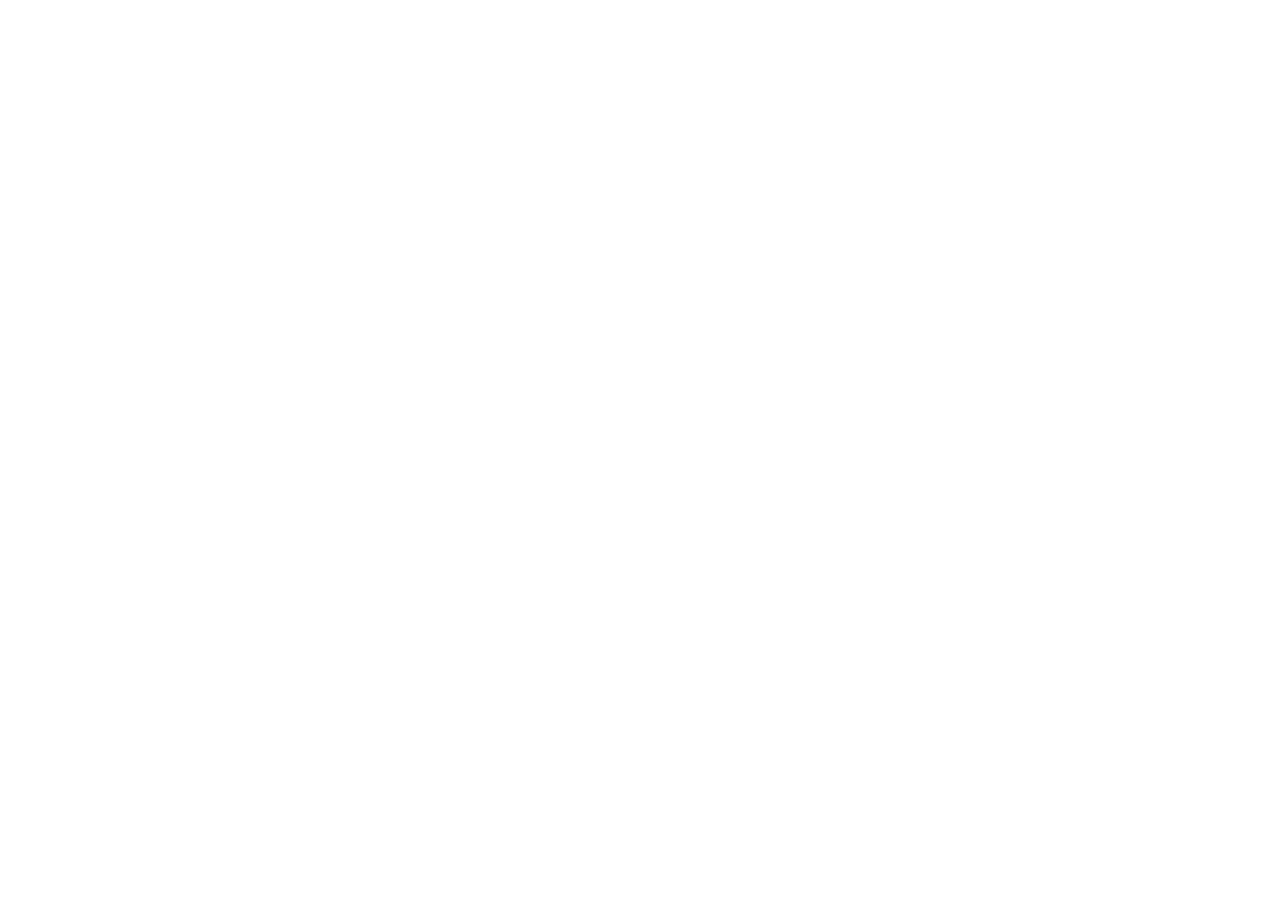
==== index.html @ 0bc432d1 "08/04/24" ====
<!DOCTYPE html>
<html lang="pt-br">
<head>
    <meta charset="UTF-8">
    <meta name="viewport" content="width=device-width, initial-scale=1.0">
    <title>Site 3</title>
    <link rel="shortcut icon" href="favicon.ico" type="image/x-icon">
</head>
<body>
    
</body>
</html>
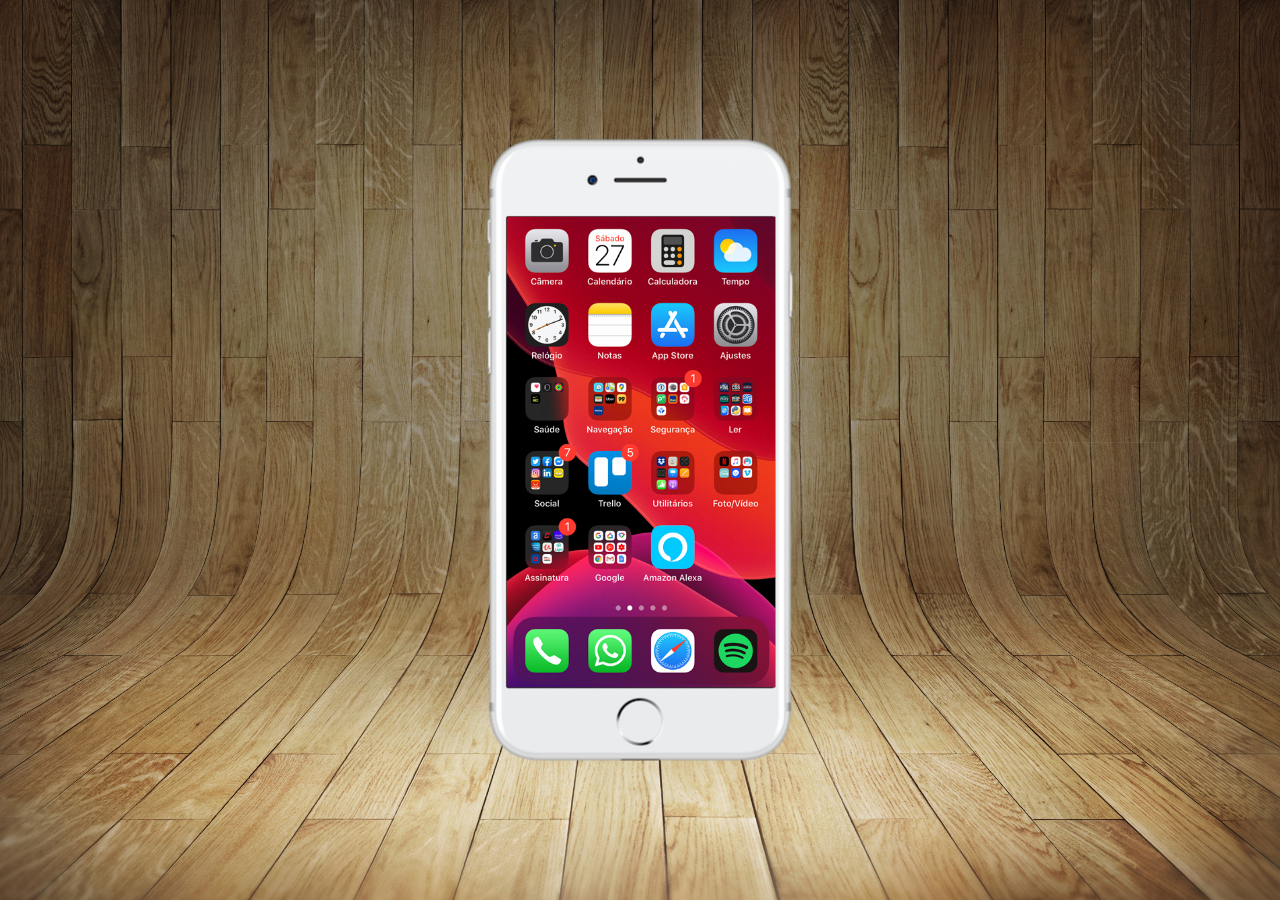
==== commit aca51b77: "08/04/24" ====
--- a/index.html
+++ b/index.html
@@ -3,10 +3,18 @@
 <head>
     <meta charset="UTF-8">
     <meta name="viewport" content="width=device-width, initial-scale=1.0">
-    <title>Site 3</title>
+    <title>Redes Sociais</title>
     <link rel="shortcut icon" href="favicon.ico" type="image/x-icon">
+    <link rel="stylesheet" href="style.css">
 </head>
 <body>
-    
+    <main>
+        <section id="telefone">
+            <iframe src="home.html" name="tela" id="tela" frameborder="0"></iframe>
+        </section>
+        <section id="redes">
+
+        </section>
+    </main>
 </body>
 </html>--- a/style.css
+++ b/style.css
@@ -0,0 +1,51 @@
+@charset "UTF-8";
+
+*
+{
+    margin: 0px;
+    padding: 0px;
+    font-family: Arial, Helvetica, sans-serif;
+}
+
+html, body
+{
+    height: 100vh;
+    width: 100vw;
+    background-color: black;
+ 
+}
+
+body
+{
+    background: url(imagens/fundo-madeira.jpg) no-repeat top center;
+    background-size: cover;
+    background-attachment: fixed;
+}
+
+main
+{
+    height: 100vh;
+    position: relative;
+}
+
+#telefone
+{
+    position: absolute;
+    top: 50%;
+    left: 50%;
+    transform: translate(-50%, -50%);
+
+    height: 627px;
+    width: 311px;
+    
+    background: url(imagens/frame-iphone.png) no-repeat;
+}
+
+#tela
+{
+    position: relative;
+    top: 80px;
+    left: 22px;
+    width: 269px;
+    height: 471px ;
+}
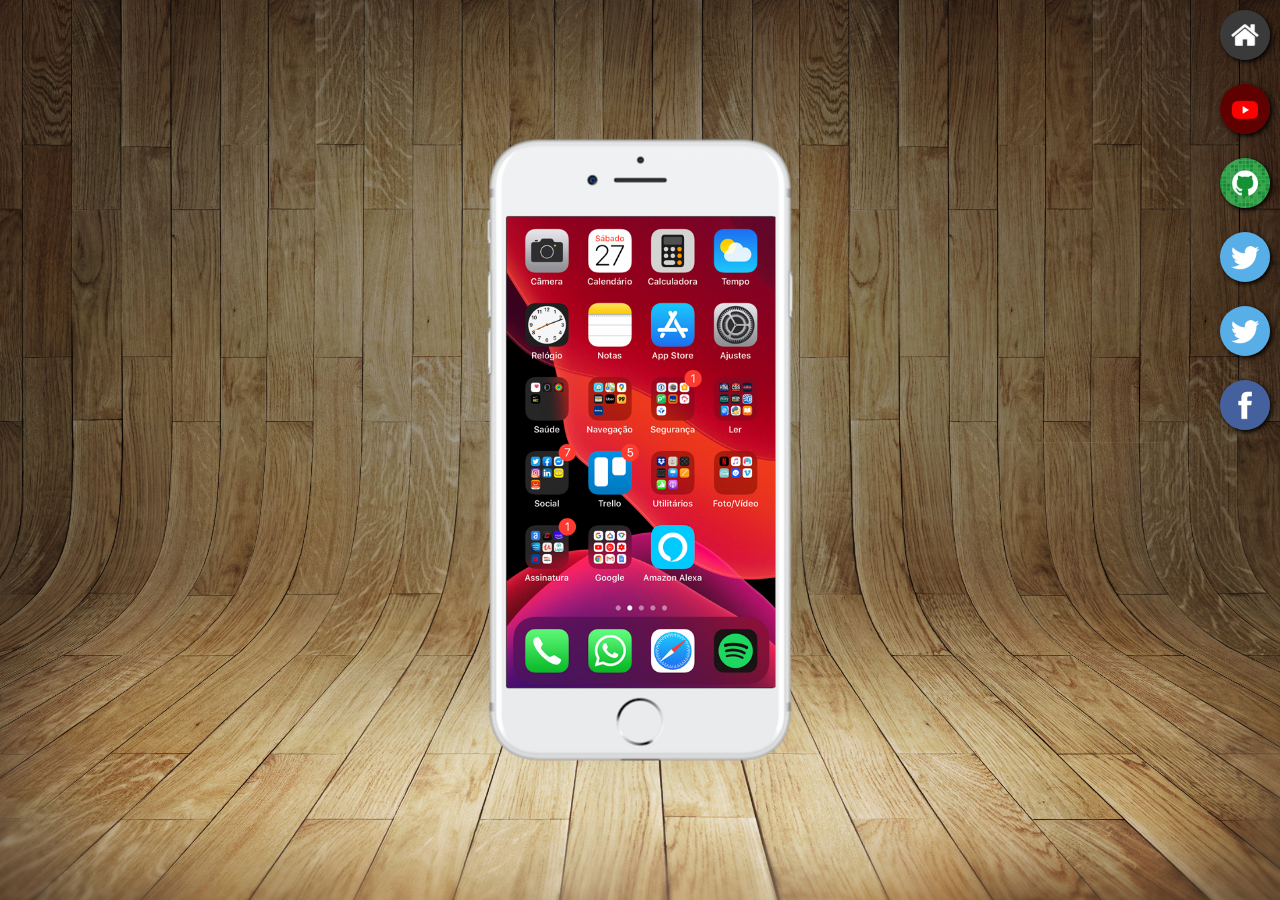
==== commit 5bff80ed: "08/04/24" ====
--- a/index.html
+++ b/index.html
@@ -10,10 +10,17 @@
 <body>
     <main>
         <section id="telefone">
-            <iframe src="home.html" name="tela" id="tela" frameborder="0"></iframe>
+            <iframe src="home.html" name="tela" id="tela" frameborder="0">
+                Seu navegador não é compatível com esse projeto
+            </iframe>
         </section>
         <section id="redes">
-
+            <a href="#" target="tela"><img src="imagens/logo-home.jpg" alt=""></a><br>
+            <a href="#" target="tela"><img src="imagens/logo-youtube.jpg" alt=""></a><br>
+            <a href="#" target="tela"><img src="imagens/logo-github.jpg" alt=""></a><br>
+            <a href="#" target="tela"><img src="imagens/logo-twitter.jpg" alt=""></a><br>
+            <a href="#" target="tela"><img src="imagens/logo-twitter.jpg" alt=""></a><br>
+            <a href="#" target="tela"><img src="imagens/logo-facebook.jpg" alt=""></a>
         </section>
     </main>
 </body>
--- a/style.css
+++ b/style.css
@@ -49,3 +49,25 @@
     width: 269px;
     height: 471px ;
 }
+
+#redes
+{
+    text-align: right;
+}
+
+#redes img
+{
+    width: 50px;
+    margin: 10px;
+    border-radius: 50%;
+    box-shadow: 2px 2px 5px black;
+    box-sizing: border-box;
+}
+
+#redes img:hover
+{
+    border: 2px solid white;
+    transform: translate(-2px, -2px);
+    box-shadow: 4px 4px 8px black;
+    transition: transform .2s, border .15s;
+}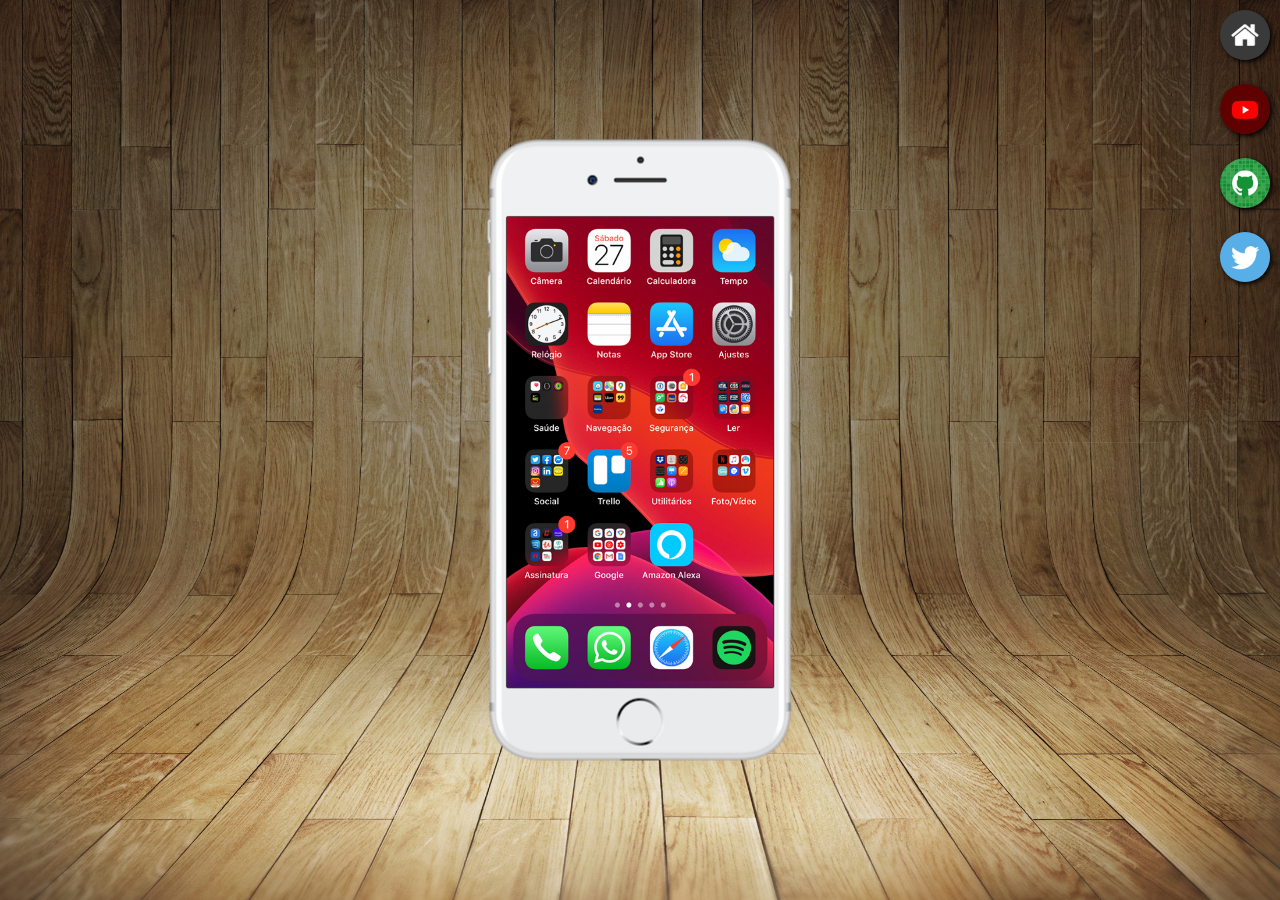
==== commit 63611946: "08/04/24" ====
--- a/index.html
+++ b/index.html
@@ -15,12 +15,10 @@
             </iframe>
         </section>
         <section id="redes">
-            <a href="#" target="tela"><img src="imagens/logo-home.jpg" alt=""></a><br>
-            <a href="#" target="tela"><img src="imagens/logo-youtube.jpg" alt=""></a><br>
-            <a href="#" target="tela"><img src="imagens/logo-github.jpg" alt=""></a><br>
-            <a href="#" target="tela"><img src="imagens/logo-twitter.jpg" alt=""></a><br>
-            <a href="#" target="tela"><img src="imagens/logo-twitter.jpg" alt=""></a><br>
-            <a href="#" target="tela"><img src="imagens/logo-facebook.jpg" alt=""></a>
+            <a href="home.html" target="tela"><img src="imagens/logo-home.jpg" alt=""></a><br>
+            <a href="youtube.html" target="tela"><img src="imagens/logo-youtube.jpg" alt=""></a><br>
+            <a href="github.html" target="tela"><img src="imagens/logo-github.jpg" alt=""></a><br>
+            <a href="twitter.html" target="tela"><img src="imagens/logo-twitter.jpg" alt=""></a><br>
         </section>
     </main>
 </body>
--- a/style.css
+++ b/style.css
@@ -46,7 +46,7 @@
     position: relative;
     top: 80px;
     left: 22px;
-    width: 269px;
+    width: 267px;
     height: 471px ;
 }
 
